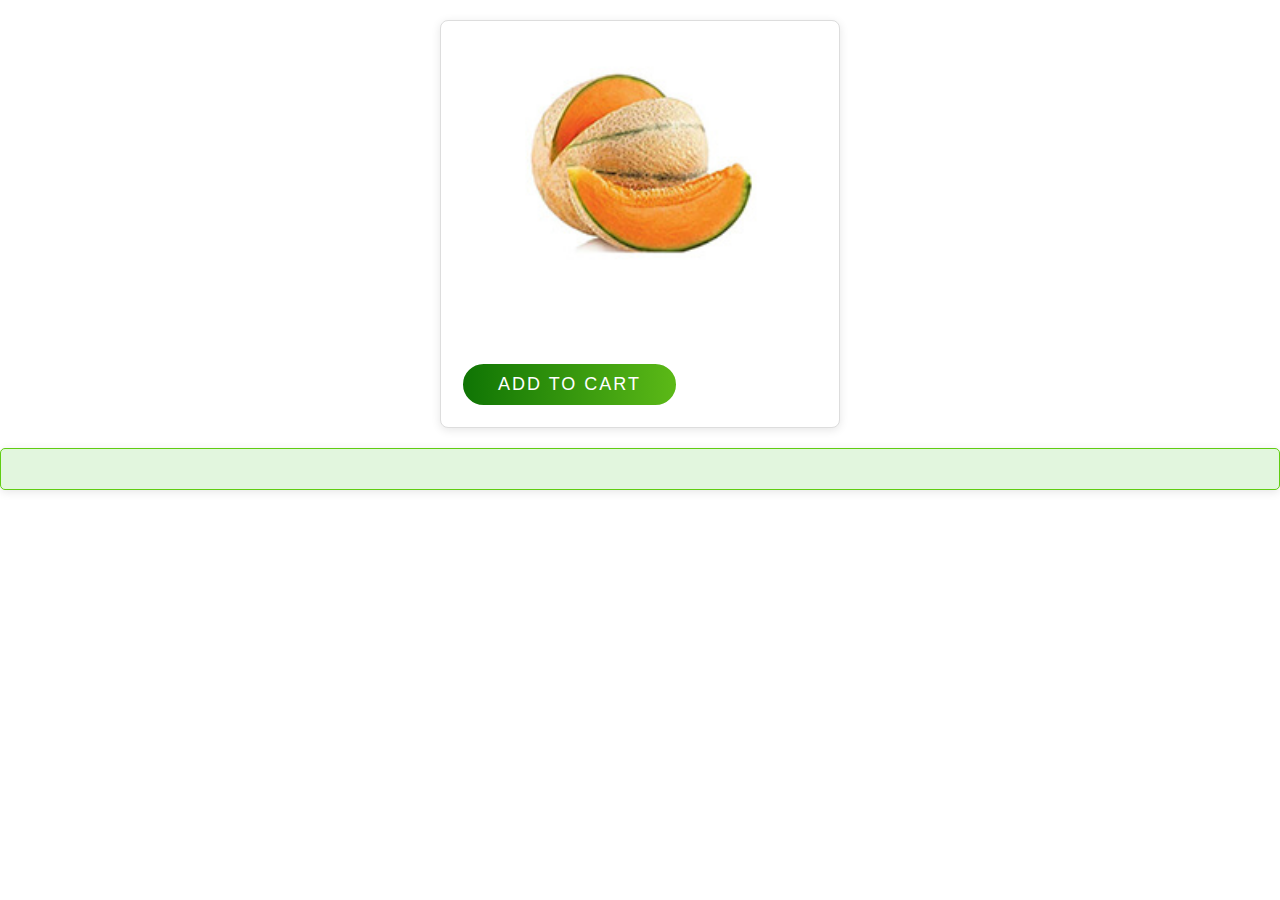
==== products.html @ c6341774 "changes" ====
<!DOCTYPE html>
<html lang="en">
<head>
    <meta charset="UTF-8">
    <meta name="viewport" content="width=device-width, initial-scale=1.0">
    <title>Multiple Page Website</title>
    <!-- LightBox Pop Pup -->
    <link rel="stylesheet" href="css/lightbox.css">

    <!-- Bootstrap CDN -->
    <link href="https://cdn.jsdelivr.net/npm/bootstrap@5.2.3/dist/css/bootstrap.min.css" rel="stylesheet" integrity="sha384-rbsA2VBKQhggwzxH7pPCaAqO46MgnOM80zW1RWuH61DGLwZJEdK2Kadq2F9CUG65" crossorigin="anonymous">


    <!-- Font Awesome 5 CDN -->
    <link rel="stylesheet" href="https://cdnjs.cloudflare.com/ajax/libs/font-awesome/6.6.0/css/all.min.css" integrity="sha512-Kc323vGBEqzTmouAECnVceyQqyqdsSiqLQISBL29aUW4U/M7pSPA/gEUZQqv1cwx4OnYxTxve5UMg5GT6L4JJg==" crossorigin="anonymous" referrerpolicy="no-referrer" />

    <!-- Style CSS -->
     <link rel="stylesheet" href="css/style.css">
     <link rel="stylesheet" href="css/responsive-style.css">
     
</head>
<body>

    <div class="container">
        <div id="product-details">
          <img id="product-image" src="./assets/images/products/product-1.jpg" alt="Product Image">
          <h2 id="product-name"></h2>
          <p id="product-description"></p>
          <span id="product-price"></span>
          <!-- Add to Cart Button -->
        <button id="add-to-cart" class="btn main-btn">Add to Cart</button>
        </div>
        <div id="cart-summary" class="cart-summary"></div>
            <!-- <h2>Cart Summary</h2> -->
            <div id="cart-items"></div>
            <div id="cart-total"></div>
        </div>
      </div>
   
      <script src="https://code.jquery.com/jquery-3.6.0.min.js" crossorigin="anonymous"></script>


    <!-- Lightbox Pop up -->
    <script type="module" src="javascript/lightbox.js"></script>

    <!-- Bootstrap CDN -->
    <script src="https://cdn.jsdelivr.net/npm/@popperjs/core@2.11.6/dist/umd/popper.min.js" integrity="sha384-oBqDVmMz9ATKxIep9tiCxS/Z9fNfEXiDAYTujMAeBAsjFuCZSmKbSSUnQlmh/jp3" crossorigin="anonymous"></script>
    <script src="https://cdn.jsdelivr.net/npm/bootstrap@5.2.3/dist/js/bootstrap.min.js" integrity="sha384-cuYeSxntonz0PPNlHhBs68uyIAVpIIOZZ5JqeqvYYIcEL727kskC66kF92t6Xl2V" crossorigin="anonymous"></script>


    <!-- Custom js -->
     <script src="javascript/main.js"></script> 
</body>
</html>
---- css/style.css ----
*,
*::before,
*::after {
    -webkit-box-sizing: border-box;
    -moz-box-sizing: border-box;
    box-sizing: border-box;
    margin: 0;
    padding: 0;
    text-decoration: none;
    outline: none;
}

:root {
    /* bg color */
    --bg-white:#fff;
    --bg-dark-color:#03262c;

    /* text color */
    --primary-text:#061738;
    --secondary-color:#60cd12;
    --light-color:#e2f6de;
    --dark-color:#03262c;
    --text-white:#fff;
    --text-gray:#dee2e6;
    --anchor-color:#007aff;

    /* font family */
    --primary-font:'Barlow Condensed','sans-serif';
    --secondary-font:'Roboto','sans-serif';
}

body,
html {
    color: var(--primary-text);
    font-size: 10px;
    font-weight: 400;
    font-family: var(--primary-font);
    scroll-behavior: smooth;
    line-height: 1.5;
}

h1,
h2,
h3,
h4,
h5,
h6,
p {
    margin: 0;
}

h1 {
    font-size: 9rem;
    line-height: 1.4;
    font-weight: 600;
    color: var(--primary-text);
}

h2 {
    color: var(--primary-text);
    font-size: 4.7rem;
    font-weight: 600;
    display: inline-block;
    text-transform: capitalize;
    line-height:1.2;
    margin-bottom: 2rem;
}

h3 {
    color: var(--text-white);
    font-size: 3.1rem;
    line-height: 1.2;
    font-weight: 700;
}

h4 {
    font-size: 2.5rem;
    font-weight: 700;
    line-height: 1;
    color: var(--primary-text);
}

h5 {
    font-size: 1.8rem;
    font-weight: 600;
    line-height: 1;
    color: var(--primary-text);
}

p {
    font-size: 1.8rem;
    line-height: 1.6;
    margin-top: 1rem;
    color: var(--primary-text);
    font-family: var(--secondary-font);
}

embed,
iframe,
img,
object {
    max-width:100%;
}

ul {
    margin: 0;
    padding: 0;
    list-style: none;
}

a,
a:active,
a:focus,
a:hover,
button {
    text-decoration: none;
    outline: 0;
}

li a {
    color: var(--text-white);
}

a:hover,
button:hover {
    -webkit-transition: all 0.3s ease-in;
    -o-transition:all 0.3s ease-in ;
    -moz-transition:all 0.3s ease-in ;
    transition:all 0.3s ease-in ;
}

::-webkit-scrollbar {
    width: 10px;
}

::-webkit-scrollbar-track {
    background: var(--white);
}

::-webkit-scrollbar-thumb {
    background: var(--secondary-color);
}

.main-btn {
    position: relative;
    color: var(--bg-white);
    background: linear-gradient(to right,#0f7404,#5cb917);
    z-index: 1;
    overflow: hidden;
    border: 0.2rem solid var(--bg-white);
    border-radius: 3.5rem;
    text-transform: uppercase;
    padding: 1rem 3.5rem;
    font-weight: 600rem;
    font-size: 1.8rem;
    margin-top: 1.5rem;
    letter-spacing: 0.2rem;
}

.main-btn:hover {
    background: var(--bg-white);
    color: var(--secondary-color);
    border: 0.2rem solid var(--secondary-color);
}

section {
    padding: 5rem 0;
}

.section-title {
    font-size: 4rem;
    font-weight: 600;
    color: var(--primary-text);
    text-transform: capitalize;
    margin-bottom: 2rem;
}

.section-subtitle {
    font-size: 1.6rem;
    font-weight: 400;
    columns: var(--primary-text);
    font-family: var(--secondary-font);
    max-width: 40%;
    margin: auto;
    margin-bottom: 1.5rem;
}

.about .banner_section,
.product .banner_section,
.gallery .banner_section,
.contact .banner_section {
    background: url('../assets/images/banner-slide/top-banner.jpg');
    background-repeat: no-repeat;
    background-position: center;
    background-size: contain;
    padding-top: 17rem;
    padding-bottom: 10rem;
    min-height: auto;

}

/* Navbar */
.header {
    position: absolute;
    width: 100%;
    top: 2rem;
    left: 0;
    z-index: 2;
}

.header .navbar {
    background: url('../assets/images/header-bg.png');
    background-repeat: no-repeat;
    background-position: center;
    background-size: contain;
    padding: 2rem 5rem;
}

.header .navbar-brand {
    width: 7.5rem;
    margin-top: -0.1rem;
}

.header .navbar-nav .nav-link{
    color: var(--text-white);
    text-transform: uppercase;
    font-size: 1.6rem;
    font-weight: 600;
    padding: 0.5rem 2rem;
    margin: 0 0.2rem;
    font-family: var(--primary-font);
}

.header .navbar-nav .nav-link:hover,
.header .navbar-nav .nav-link.active {
    color: var(--secondary-color);
}

.header .navbar-toggler {
    color: var(--text-white);
    font-size: 2rem;
    height: 2.7rem;
    padding: 0;
}

.header .navbar-toggler:focus {
    outline: none;
    box-shadow: none;
}

.header .header_right span {
    color: var(--secondary-color);
    display: block;
    font-weight: 700;
    font-size: 1.4rem;
    margin-right: 1rem;
}

.header .header_right .phone_num {
    color: var(--text-white);
    font-size: 1.6rem;
}

/* for applying css on scroll */
.header-scrolled {
    position: fixed;
    top: -0.4rem;
    left: 0;
    right: 0;
    width: 100%;
    max-width: 1320px;
    margin: auto;
    z-index: 999;
    transition: 0.3s all ease-in-out;
}

/* banner section */
.banner_section {
    background: url('../assets/images/banner-slide/Banner-1.jpg');
    background-repeat: no-repeat;
    background-position: center;
    background-size: cover;
    min-height: 90vh;
}

.banner_section .carousel-item{
    padding: 3rem 0;
    height: 90vh;
}

.banner_section .carousel-caption {
    top: 30%;
    bottom: 0;
    left: 3%;
    right: 0;
    text-align: left;
    width: 100%;
}

.banner_section .carousel-caption h3 {
    padding: 0.5rem 1.5rem;
    background-color: var(--dark-color);
    display: inline;
}

.banner_section .carousel-caption p {
    max-width: 400px;
    margin-bottom: 2rem;
}

/* Feature section */
.feature_section {
    background-color: transparent;
    border: 0.15rem solid var(--light-color);
    padding: 8rem 0;
    transition: all 0.3s;
}

.feature_section .feature-icon-border {
    background-color: transparent;
    border-radius: 50%;
    border: 0.2rem solid var(--light-color);
    padding: 1.3rem;
    display: inline-block;
    margin-top: 5rem;
    
}

.feature_section .feature-box .feature-icon {
    height: 6.5rem;
    width: 6.5rem;
    background-color: var(--light-color);
    margin: auto;
    border-radius: 50%;
    display: flex;
    align-items: center;
    justify-content: center;
}

.feature_section .feature-box .feature-icon img {
    width: 3.7rem;
}

.feature_section .feature-box h3 {
    margin-top: 3rem;
    color: var(--primary-text);
}

.feature_section .feature-box:hover {
    background-color: var(--bg-dark-color);
    border-color: var(--bg-dark-color);
}

.feature_section .feature-box:hover h3 {
    color: var(--text-white);
}

.feature_section .feature-box:hover .feature-icon-border {
    border-color: var(--secondary-color);
}

/* about section */
.landing_about_section {
    background: url("../assets/images/about/about-banner.jpg");
    background-size: contain;
    background-repeat: no-repeat;
    background-position: right center;
    padding: 9rem 0;
}

.landing_about_section p{
    color: var(--primary-text);
    margin-bottom: 2rem;
    margin-top: 5rem;
}

/* product section */
.landing_product_section .product-card {
    position: relative;
    overflow: hidden;
    cursor: pointer;
    border: 0.2rem solid var(--light-color);
    padding: 2rem 1rem;
    transition: all 0.3s;
}

.landing_product_section .product-card .product-img {
    margin-bottom: 7rem;
    text-align: center;
}

.landing_product_section .product-card h3 {
    color: var(--primary-text);
}

.landing_product_section .product-card span {
    font-size: 1.8rem;
    font-weight: 600;
    text-transform: uppercase;
    color: var(--secondary-color);
    margin-right: 0.5rem;
    text-decoration: line-through;
    transition: all 0.3s;
}

.landing_product_section .product-card .product-detail {
    position: absolute;
    bottom: -22rem;
    right: 0;
    left: 0;
    text-align: center;
    padding: 5rem 1rem;
    background-color: var(--dark-color);
    transition: all 0.5s ease;
}

.landing_product_section .product-card:hover .product-detail {
    bottom: 0;
}

/* Product Details Section */
#product-details {
    max-width: 400px; /* Adjust the max-width as needed */
    margin: 20px auto; /* Center the section horizontally */
    padding: 20px; /* Add padding around the content */
    border: 1px solid #ddd; /* Add a light border */
    border-radius: 8px; /* Rounded corners */
    box-shadow: 0 2px 10px rgba(0, 0, 0, 0.1); /* Subtle shadow for depth */
    background-color: #fff; /* Background color */
}

/* Product Image */
#product-image {
    width: 100%; /* Make the image responsive */
    height: auto; /* Maintain aspect ratio */
    background: transparent;
    border-radius: 8px; /* Rounded corners for the image */
    object-fit: cover; /* Crop the image to fit */
}

/* Product Name */
#product-name {
    font-size: 24px; 
    margin-left: 150px; ; 
    text-align: center;
    color: var(--bg-dark-color); 
}

/* Product Description */
#product-description {
    font-size: 16px; 
    margin-bottom: 10px; 
    color: var(--bg-dark-color); 
}

/* Product Price */
#product-price {
    font-size: 20px; 
    font-weight: bold; 
    color: var(--bg-dark-color); 
    margin: 10px 0; 
}

/* Add to Cart Button */

/* Button Hover Effect */
#add-to-cart:hover {
    background-color:var(--light-color); 
    color: var(--bg-dark-color);
}

 
/* Cart Summary Styles of product */
.cart-summary {
    background-color: var(--light-color); 
    border: 0.1rem solid var(--secondary-color); 
    border-radius: 0.5rem; 
    padding: 2rem; 
    margin-top: 2rem; 
    box-shadow: 0 2px 10px rgba(0, 0, 0, 0.1); 
}

.cart-summary h3 {
color: var(--bg-dark-color);
}

.cart-summary h2 {
    font-size: 2.5rem; 
    color: var(--primary-text); 
    margin-bottom: 1.5rem; 
    text-align: center; 
}

.cart-summary #cart-items {
    font-size: 1.6rem; 
    color: var(--primary-text); 
    margin-bottom: 1.5rem; 
}

.cart-summary #cart-total {
    font-size: 2rem; 
    font-weight: bold; 
    color: var(--secondary-color); 
    text-align: center; 
}


/* testimonial section */
.testimonial_section {
    background-color: var(--light-color);
    padding-bottom: 8rem;
}

.testimonial_section .carousel-indicators button {
    background-color: var(--dark-color);
    width: 1.2rem;
    height: 1.2rem;
    border-radius: 50%;
}

.testimonial_section .card {
    background: url("../assets/images/testimonial/testimonial-bg.png");
    background-size: cover;
    background-repeat: no-repeat;
    background-position: center;
    text-align: right;
    padding: 5rem 5rem 5rem 0;
    border-radius: 0 .5rem .5rem 0;
    border: 0.1rem solid transparent;
}

.testimonial_section .profile-box {
    padding: 1.875rem;
    background-color:var(--dark-color);
    border-radius: .5rem 0 0 .5rem;
}

.testimonial_section .profile-box img {
    border-radius: .625rem 3,125rem;
    width: 100%;
    height: 100%;
    object-fit: cover;
}

.testimonial_section .desc-box {
    padding-left: 2.5rem;
}

/* gallery section */
.gallery_section img {
    width: 100%;
    height: 100%;
    object-fit: cover;
}

/* footer */
.footer_wrapper {
    background: url("../assets/images/footer-bg/footer_bg.png");
    background-size: cover;
    background-repeat: no-repeat;
    background-position: top center;
    padding-top: 15rem;
    padding-bottom:0rem ;
}

.footer_wrapper h5 {
    color: var(--text-white);
    font-size: 2.5rem;
    margin-bottom: 1.25rem;
}

.footer_wrapper ul li {
    margin-bottom: 0.5rem;
    list-style: none;
}

.footer_wrapper .company_details {
    font-size: 1.4rem;
}

.footer_wrapper .contact-info {
    color: var(--text-gray);
    font-size: 1.6rem;
}

.footer_wrapper .link-widget li a,
.footer_wrapper p {
    color: var(--text-gray);
    font-size: 1.6rem;
    padding-left: 1.6rem;
    position: relative;
    -webkit-transition: all 0.3s ease-in-out 0s;
    transition: all 0.3s ease-in-out 0s;
}

.footer_wrapper .link-widget li a:before {
    content: '\f105';
    font-family: "Font Awesome 5 Free";
    font-weight: 900;
    position: absolute;
    left: 0.3rem;
    top: 50%;
    -webkit-transform: translate(-50%);
    transform: translate(-50%);
}

.footer_wrapper .link-widget li a:hover {
    margin-left: .625rem;
    color: var(--secondary-color);
}

.footer_wrapper .social-network a {
    width: 3.5rem;
    height: 3.5rem;
    line-height: 3.2rem;
    margin: .5rem;
    display: inline-block;
    border: 0.125rem solid var(--text-gray);
    color: var(--text-gray);
    text-align: center;
    border-radius: 100%;
    font-size: 1.3rem;
    -webkit-transition: all 0.3s cubic-bezier(0.645, 0.045, 0.355, 1);
    transition: all 0.3s cubic-bezier(0.645, 0.045, 0.355, 1);
}
---- css/responsive-style.css ----
/* media query 1170px */
@media (max-width:1170px) {
    
    /* general css */
    .section-subtitle {
        min-width: 60%;
    }

    /* banner section */
}

/* media query 991px */
@media (max-width:991px) {
    
    /* general css */
    .about .banner_section,
    .product .banner_section,
    .gallery .banner_section,
    .contact .banner_section {
        padding-top: 12.5rem;
        padding-bottom: 3rem;
}

    /* navbar css */
    .header .navbar {
        background-size: cover;
        padding: 2rem;
    }

    .header .navbar-nav {
        margin-top: 2rem;
    }

    .header .navbar-nav .nav-link {
        padding: 0.2rem 0.5rem;
        margin-bottom: 1 rem;
    }

    .header .header_right span {
        padding: 0.2rem 0.2rem;
    }

    /* banner css */
}

/* media query 767px */
@media (max-width:767px) {
    
    /* general css */
    body,html{
        font-size: 8px;
    }

    .section-subtitle {
        min-width: 80%;
    }

    /* banner css */
    .banner_section {
        min-height: 70vh;
    }

    .banner_section .carousel-item {
        height: 70vh;
    }
}

/* media query 590px */
@media (max-width:590px) {
    
    /* general css */
    body.html{
        font-size: 7px;
    }

    /* navbar css */

    /* banner css */
}
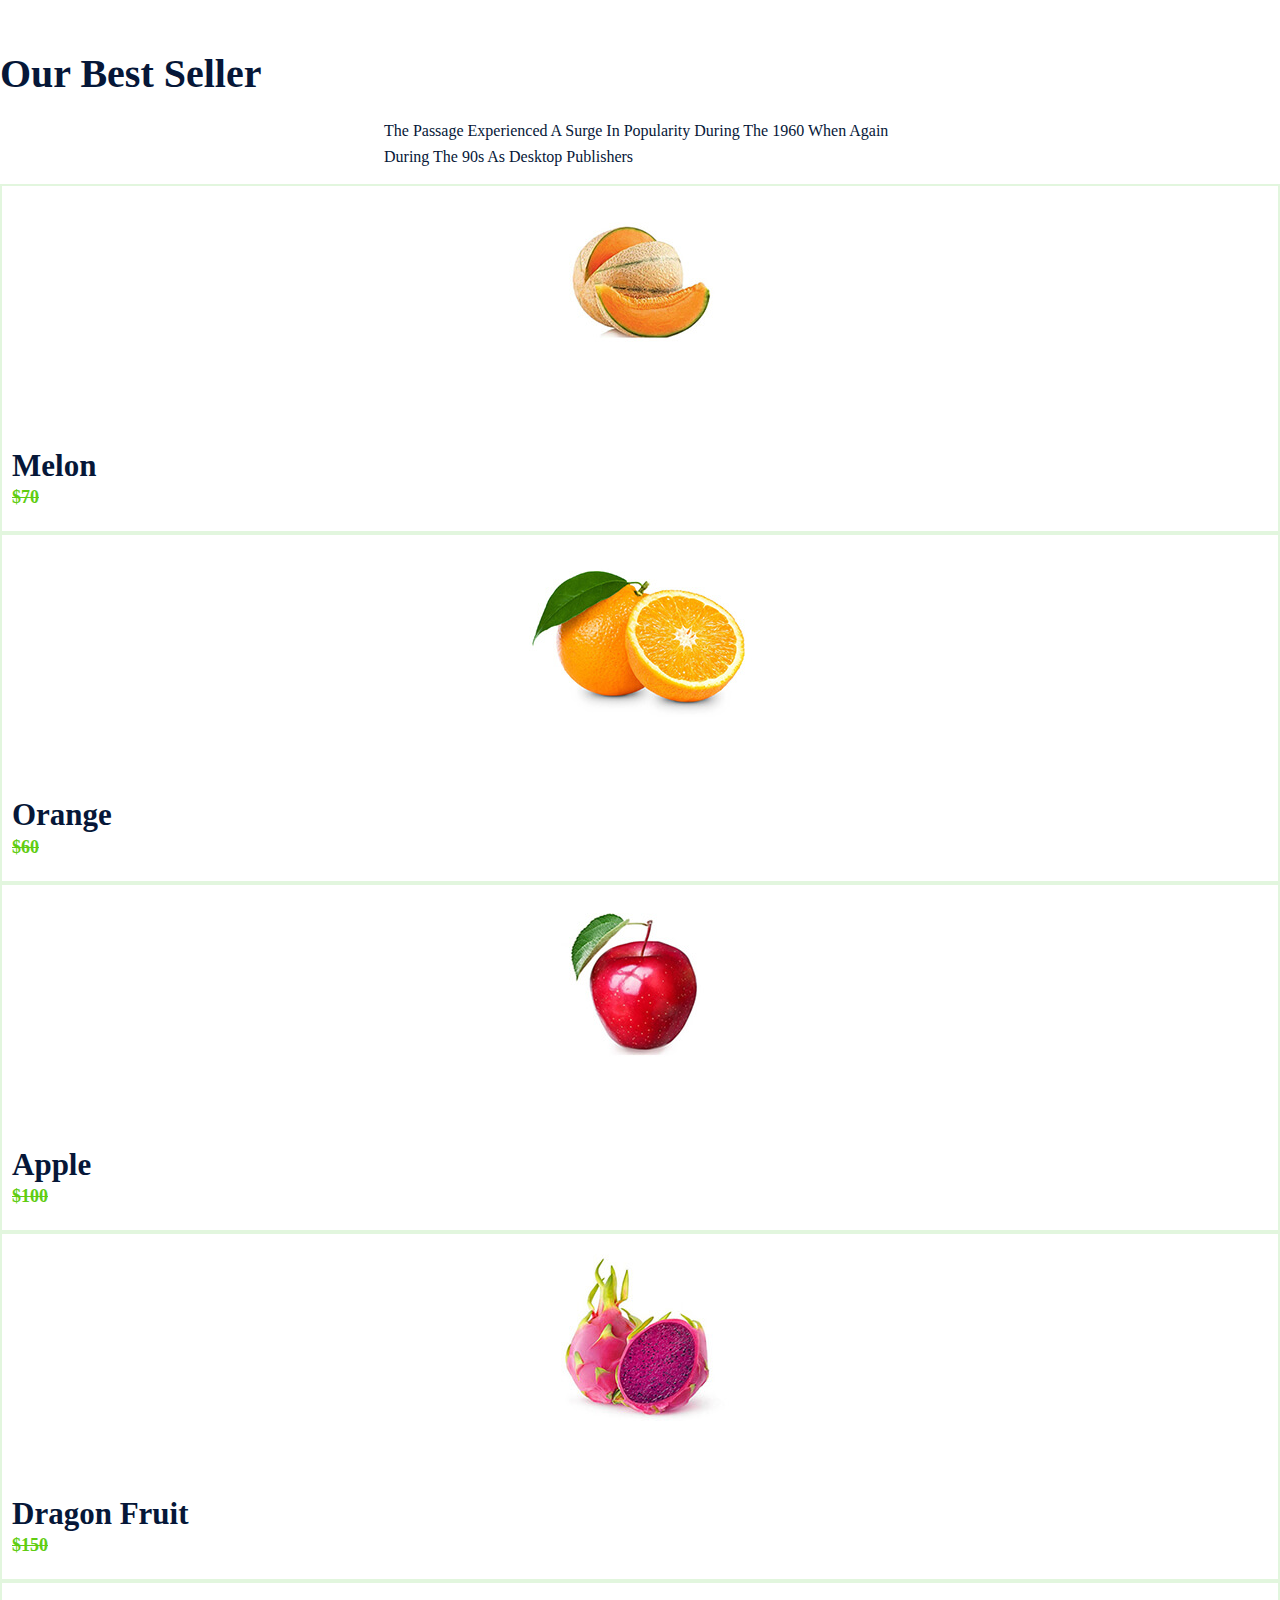
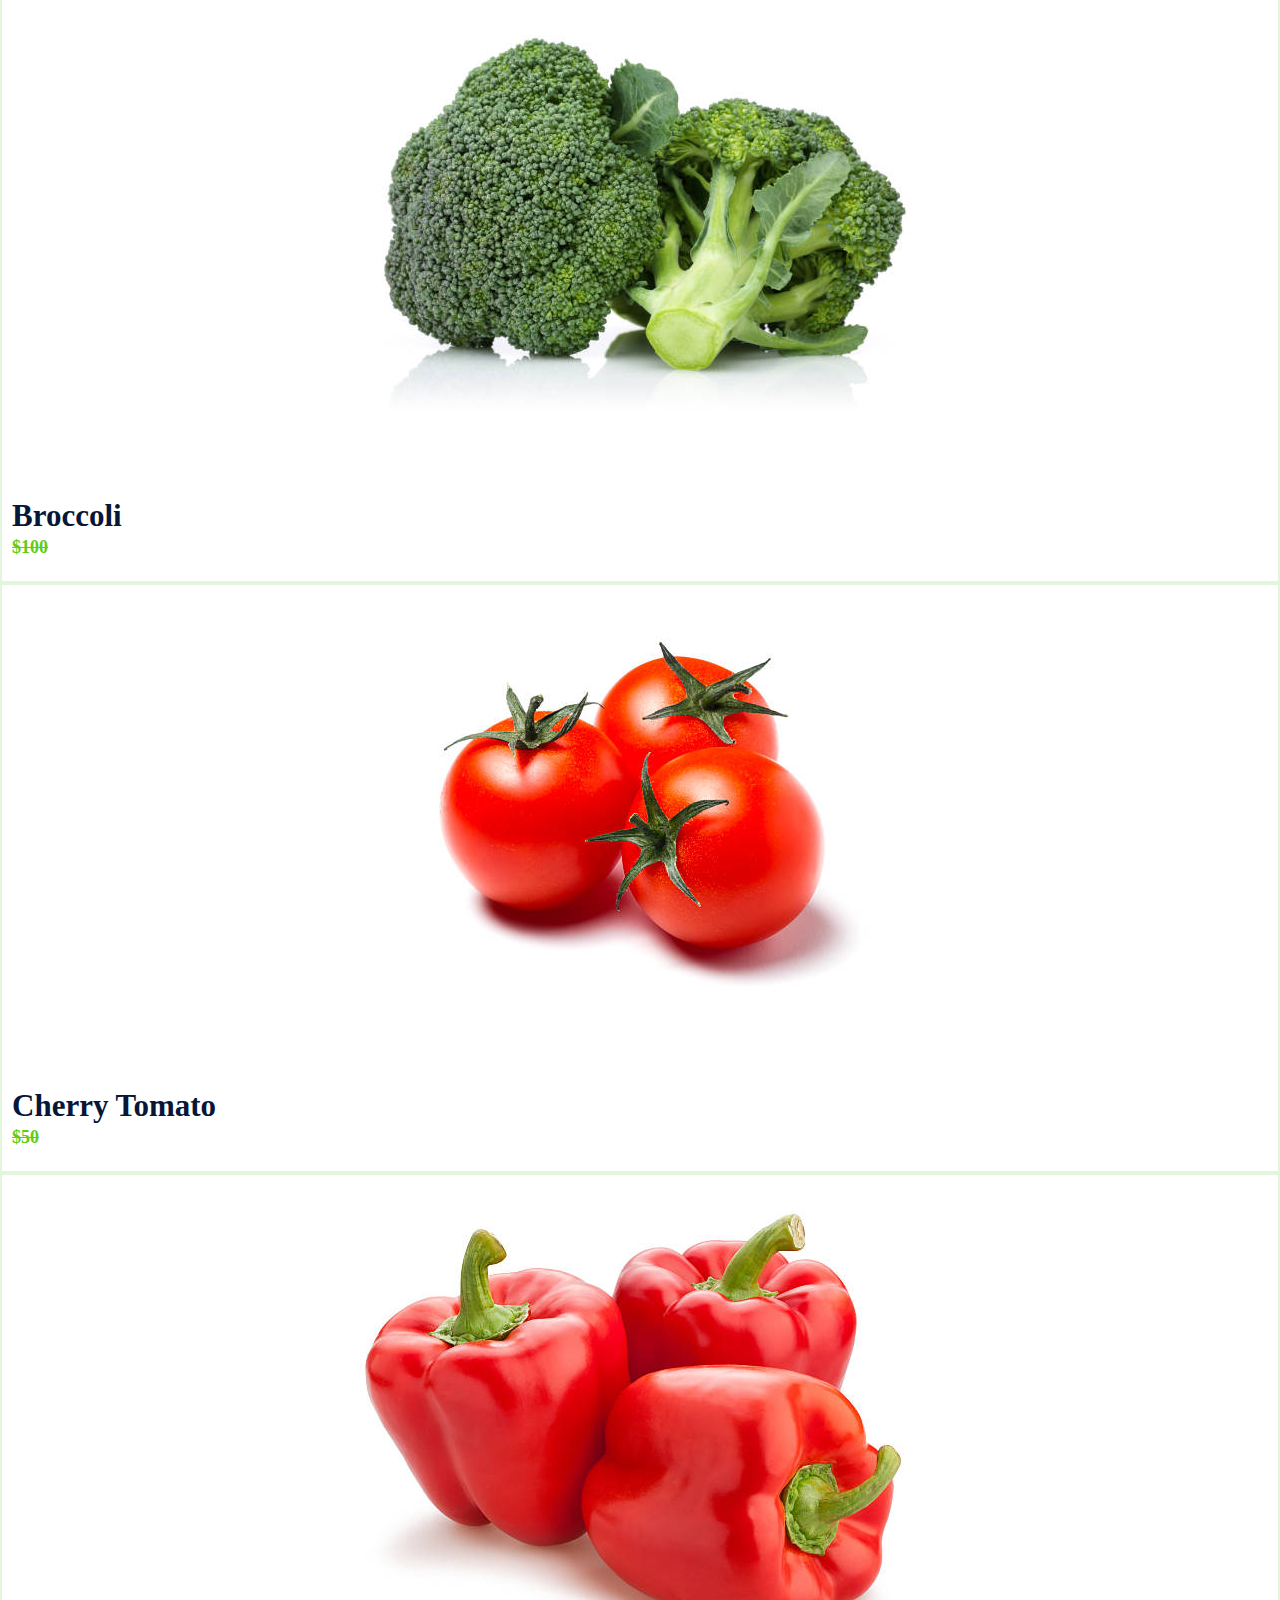
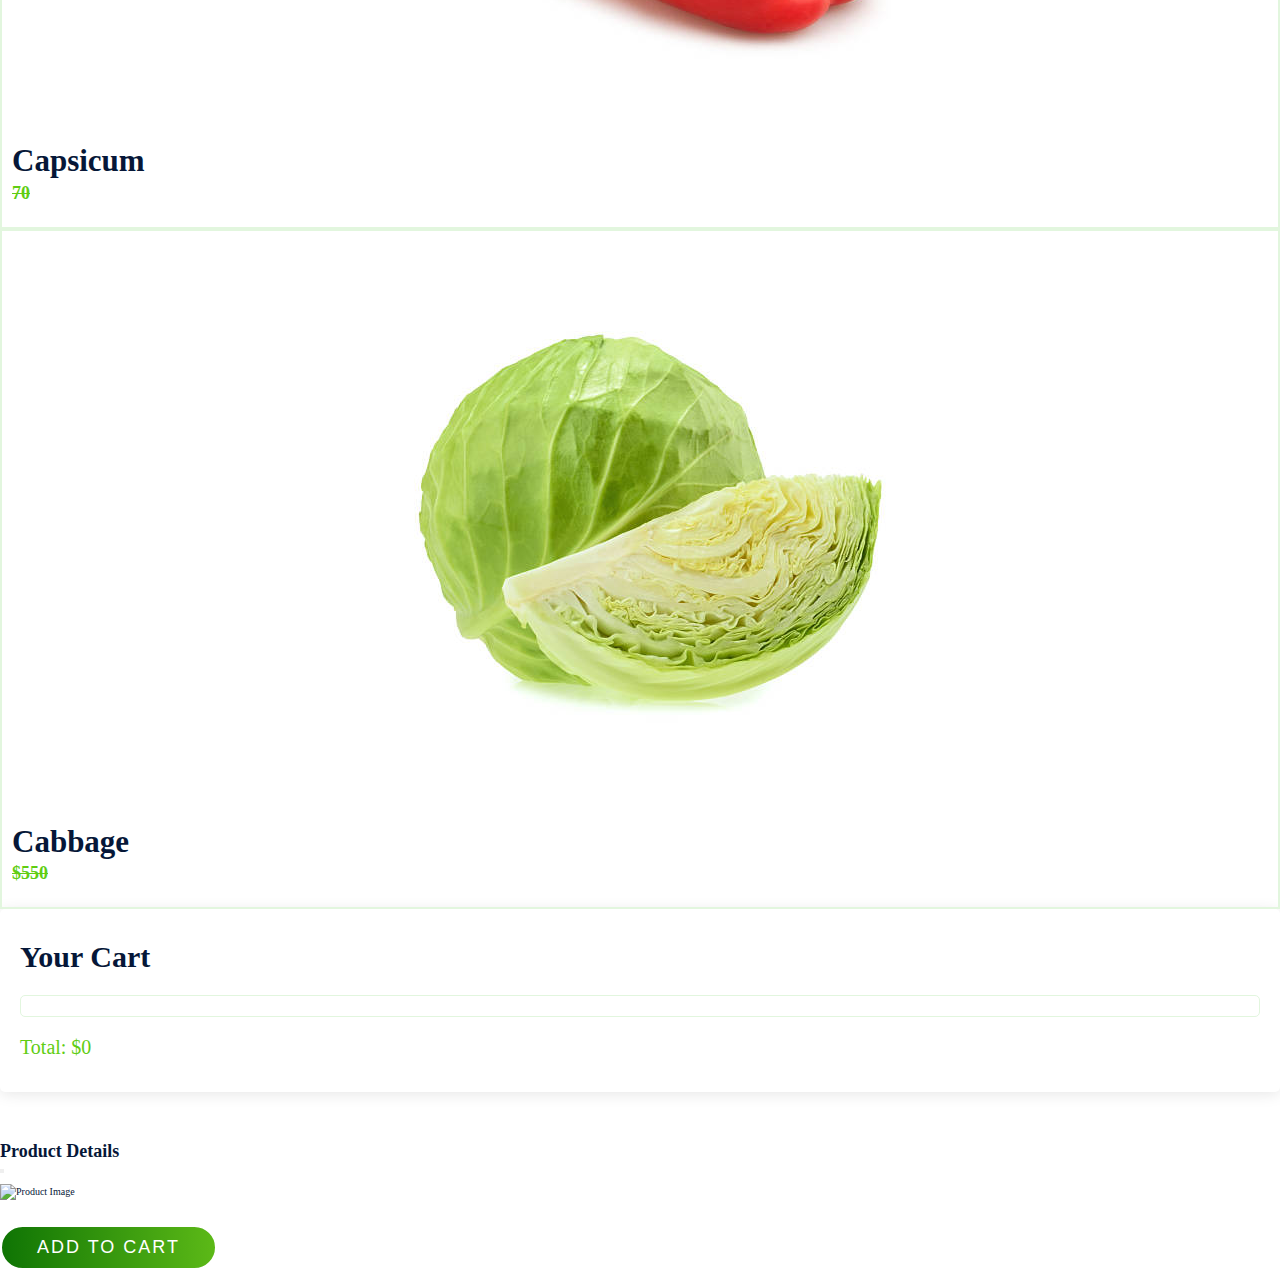
==== commit f401d9f8: "changes" ====
--- a/products.html
+++ b/products.html
@@ -21,21 +21,164 @@
 </head>
 <body>
 
+  <section class="landing_product_section">
     <div class="container">
-        <div id="product-details">
-          <img id="product-image" src="./assets/images/products/product-1.jpg" alt="Product Image">
-          <h2 id="product-name"></h2>
-          <p id="product-description"></p>
-          <span id="product-price"></span>
-          <!-- Add to Cart Button -->
-        <button id="add-to-cart" class="btn main-btn">Add to Cart</button>
+      <div class="row justify-content-conter">
+      <div class="col-12 text-center pb-5">
+        <h2 class="section-title">Our Best Seller</h2>
+        <p class="section-subtitle">
+          The Passage Experienced A Surge In Popularity During The 1960 When Again During The 90s As Desktop Publishers
+        </p>
+      </div>
+      </div>
+      <div class="row mx-0">
+        <div class="col-lg-3 col-sm-6 mb-5">
+          <div class="card product-card">
+            <div class="product-img">
+              <img src="./assets/images/products/product-1.jpg"  class="img-fluid">
+            </div>
+            <div class="d-flex align-items-center justify-content-between">
+              <h3>Melon</h3>
+              <span>$70</span>
+            </div>
+            <div class="product-detail">
+              <a href="products.html?product=melon" class="btn main-btn">View Product</a>
+            </div>
+          </div>
         </div>
-        <div id="cart-summary" class="cart-summary"></div>
-            <!-- <h2>Cart Summary</h2> -->
-            <div id="cart-items"></div>
-            <div id="cart-total"></div>
+        <div class="col-lg-3 col-sm-6 mb-5">
+          <div class="card product-card">
+            <div class="product-img">
+              <img src="./assets/images/products/product-2.jpg"  class="img-fluid">
+            </div>
+            <div class="d-flex align-items-center justify-content-between">
+              <h3>Orange</h3>
+              <span>$60</span>
+            </div>
+            <div class="product-detail">
+              <a href="products.html?product=orange" class="btn main-btn">View Product</a>
+            </div>
+          </div>
+        </div>
+        <div class="col-lg-3 col-sm-6 mb-5">
+          <div class="card product-card">
+            <div class="product-img">
+              <img src="./assets/images/products/product-3.jpg"  class="img-fluid">
+            </div>
+            <div class="d-flex align-items-center justify-content-between">
+              <h3>Apple</h3>
+              <span>$100</span>
+            </div>
+            <div class="product-detail">
+              <a href="products.html?product=apple" class="btn main-btn">View Product</a>
+            </div>
+          </div>
+        </div>
+        <div class="col-lg-3 col-sm-6 mb-5">
+          <div class="card product-card">
+            <div class="product-img">
+              <img src="./assets/images/products/product-4.jpg"  class="img-fluid">
+            </div>
+            <div class="d-flex align-items-center justify-content-between">
+              <h3>Dragon Fruit</h3>
+              <span>$150</span>
+            </div>
+            <div class="product-detail">
+              <a href="products.html?product=dragonfruit" class="btn main-btn">View Product</a>
+            </div>
+          </div>
+        </div>
+        <div class="col-lg-3 col-sm-6 mb-5">
+          <div class="card product-card">
+            <div class="product-img">
+              <img src="./assets/images/products/product-5.jpg"  class="img-fluid">
+            </div>
+            <div class="d-flex align-items-center justify-content-between">
+              <h3>Broccoli</h3>
+              <span>$100</span>
+            </div>
+            <div class="product-detail">
+              <a href="products.html?product=broccoli" class="btn main-btn">View Product</a>
+            </div>
+          </div>
+        </div>
+        <div class="col-lg-3 col-sm-6 mb-5">
+          <div class="card product-card">
+            <div class="product-img">
+              <img src="./assets/images/products/product-6.jpg"  class="img-fluid">
+            </div>
+            <div class="d-flex align-items-center justify-content-between">
+              <h3>Cherry Tomato</h3>
+              <span>$50</span>
+            </div>
+            <div class="product-detail">
+              <a href="products.html?product=tomato" class="btn main-btn">View Product</a>
+            </div>
+          </div>
+        </div>
+        <div class="col-lg-3 col-sm-6 mb-5">
+          <div class="card product-card">
+            <div class="product-img">
+              <img src="./assets/images/products/product-7.jpg"  class="img-fluid">
+            </div>
+            <div class="d-flex align-items-center justify-content-between">
+              <h3>Capsicum</h3>
+              <span>70</span>
+            </div>
+            <div class="product-detail">
+              <a href="products.html?product=capsicum" class="btn main-btn">View Product</a>
+            </div>
+          </div>
+        </div>
+        <div class="col-lg-3 col-sm-6 mb-5">
+          <div class="card product-card">
+            <div class="product-img">
+              <img src="./assets/images/products/product-8.jpg"  class="img-fluid">
+            </div>
+            <div class="d-flex align-items-center justify-content-between">
+              <h3>Cabbage</h3>
+              <span>$550</span>
+            </div>
+            <div class="product-detail">
+              <a href="products.html?product=cabbage" class="btn main-btn">View Product</a>
+            </div>
+          </div>
+        </div>
+
+      </div>
+    </div>
+
+    <!-- Cart Section -->
+      <section id="cartSection" class="container mt-5">
+        <h2>Your Cart</h2>
+        <ul id="cartList" class="list-group"></ul>
+        <div id="totalPrice" class="fw-bold mt-3">Total: $0</div>
+      </section>
+
+   </section>
+
+   <!-- Product Details Modal -->
+  <div class="modal fade" id="productModal" tabindex="-1" aria-labelledby="productModalLabel" aria-hidden="true">
+    <div class="modal-dialog modal-lg">
+      <div class="modal-content">
+        <div class="modal-header">
+          <h5 class="modal-title" id="productModalLabel">Product Details</h5>
+          <button type="button" class="btn-close" data-bs-dismiss="modal" aria-label="Close"></button>
+        </div>
+        <div class="modal-body">
+          <img id="modalProductImage" src="" class="img-fluid mb-3" alt="Product Image">
+          <h2 id="modalProductName"></h2>
+          <p id="modalProductDescription"></p>
+          <span id="modalProductPrice" class="fw-bold"></span>
+        </div>
+        <div class="modal-footer">
+          <button id="addToCartButton" class="btn main-btn">Add to Cart</button>
         </div>
       </div>
+    </div>
+  </div>
+
+
    
       <script src="https://code.jquery.com/jquery-3.6.0.min.js" crossorigin="anonymous"></script>
 
--- a/css/style.css
+++ b/css/style.css
@@ -359,19 +359,45 @@
     border-color: var(--secondary-color);
 }
 
-/* about section */
+/* about.html  section */
 .landing_about_section {
-    background: url("../assets/images/about/about-banner.jpg");
-    background-size: contain;
-    background-repeat: no-repeat;
-    background-position: right center;
-    padding: 9rem 0;
-}
-
-.landing_about_section p{
-    color: var(--primary-text);
-    margin-bottom: 2rem;
-    margin-top: 5rem;
+    display: flex; 
+    justify-content: flex-start; 
+    background: url("../assets/images/about/about-banner.jpg") no-repeat right center;
+    background-size: cover; /* Change to cover for full screen */
+    height: 100vh; 
+    padding: 0; 
+}
+
+.about-content {
+    margin-left: -10rem;
+    margin-top: 25.5rem;
+    height: auto;
+    width: auto;
+    padding: 2rem; 
+    text-align: left; 
+}
+
+.about-content h2 {
+    font-size: 5.0rem; 
+    color: var(--primary-text); 
+    margin-bottom: 1.5rem; 
+}
+
+.about-details {
+    margin-top: 1rem; 
+}
+
+.about-details p {
+    font-size: 1.9rem; 
+    line-height: 1.6; 
+    color: var(--secondary-text); 
+    margin-bottom: 1.5rem; 
+}
+
+.about-details p.fw-bold {
+    font-weight: bold; 
+    font-size: 1.5rem; 
 }
 
 /* product section */
@@ -418,90 +444,44 @@
     bottom: 0;
 }
 
-/* Product Details Section */
-#product-details {
-    max-width: 400px; /* Adjust the max-width as needed */
-    margin: 20px auto; /* Center the section horizontally */
-    padding: 20px; /* Add padding around the content */
-    border: 1px solid #ddd; /* Add a light border */
-    border-radius: 8px; /* Rounded corners */
-    box-shadow: 0 2px 10px rgba(0, 0, 0, 0.1); /* Subtle shadow for depth */
-    background-color: #fff; /* Background color */
-}
-
-/* Product Image */
-#product-image {
-    width: 100%; /* Make the image responsive */
-    height: auto; /* Maintain aspect ratio */
-    background: transparent;
-    border-radius: 8px; /* Rounded corners for the image */
-    object-fit: cover; /* Crop the image to fit */
-}
-
-/* Product Name */
-#product-name {
-    font-size: 24px; 
-    margin-left: 150px; ; 
-    text-align: center;
-    color: var(--bg-dark-color); 
-}
-
-/* Product Description */
-#product-description {
-    font-size: 16px; 
-    margin-bottom: 10px; 
-    color: var(--bg-dark-color); 
-}
-
-/* Product Price */
-#product-price {
-    font-size: 20px; 
-    font-weight: bold; 
-    color: var(--bg-dark-color); 
-    margin: 10px 0; 
-}
-
-/* Add to Cart Button */
-
-/* Button Hover Effect */
-#add-to-cart:hover {
-    background-color:var(--light-color); 
-    color: var(--bg-dark-color);
-}
-
- 
-/* Cart Summary Styles of product */
-.cart-summary {
-    background-color: var(--light-color); 
-    border: 0.1rem solid var(--secondary-color); 
-    border-radius: 0.5rem; 
-    padding: 2rem; 
-    margin-top: 2rem; 
-    box-shadow: 0 2px 10px rgba(0, 0, 0, 0.1); 
-}
-
-.cart-summary h3 {
-color: var(--bg-dark-color);
-}
-
-.cart-summary h2 {
-    font-size: 2.5rem; 
-    color: var(--primary-text); 
-    margin-bottom: 1.5rem; 
-    text-align: center; 
-}
-
-.cart-summary #cart-items {
-    font-size: 1.6rem; 
-    color: var(--primary-text); 
-    margin-bottom: 1.5rem; 
-}
-
-.cart-summary #cart-total {
-    font-size: 2rem; 
-    font-weight: bold; 
-    color: var(--secondary-color); 
-    text-align: center; 
+/* product.html  */
+/* Cart Section */
+#cartSection {
+    background-color: var(--bg-white);
+    padding: 3rem 2rem; /* Adjust padding for spacing */
+    border-radius: 0.5rem; /* Optional: add border radius for rounded corners */
+    box-shadow: 0 2px 15px rgba(0, 0, 0, 0.1); /* Optional: add shadow for depth */
+}
+
+#cartSection h2 {
+    font-size: 3rem; /* Adjust heading size */
+    color: var(--primary-text); /* Set heading color */
+    margin-bottom: 2rem; /* Spacing below heading */
+}
+
+#cartList {
+    border: 0.1rem solid var(--light-color); /* Add border to cart list */
+    border-radius: 0.5rem; /* Round corners of the list */
+    padding: 1rem; /* Inner padding for the list */
+    background-color: var(--bg-white); /* Background color for the list */
+}
+
+#cartList li {
+    font-weight: 500;
+    font-size: 2.2rem; /* Font size for list items */
+    color: var(--primary-text); /* Color for list item text */
+    padding: 1rem; /* Padding inside each list item */
+    border-bottom: 0.1rem solid var(--light-color); /* Bottom border for separation */
+}
+
+#cartList li:last-child {
+    border-bottom: none; /* Remove border from the last item */
+}
+
+#totalPrice {
+    font-size: 2rem; /* Font size for total price */
+    color: var(--secondary-color); /* Color for total price text */
+    margin-top: 1.5rem; /* Spacing above total price */
 }
 
 
